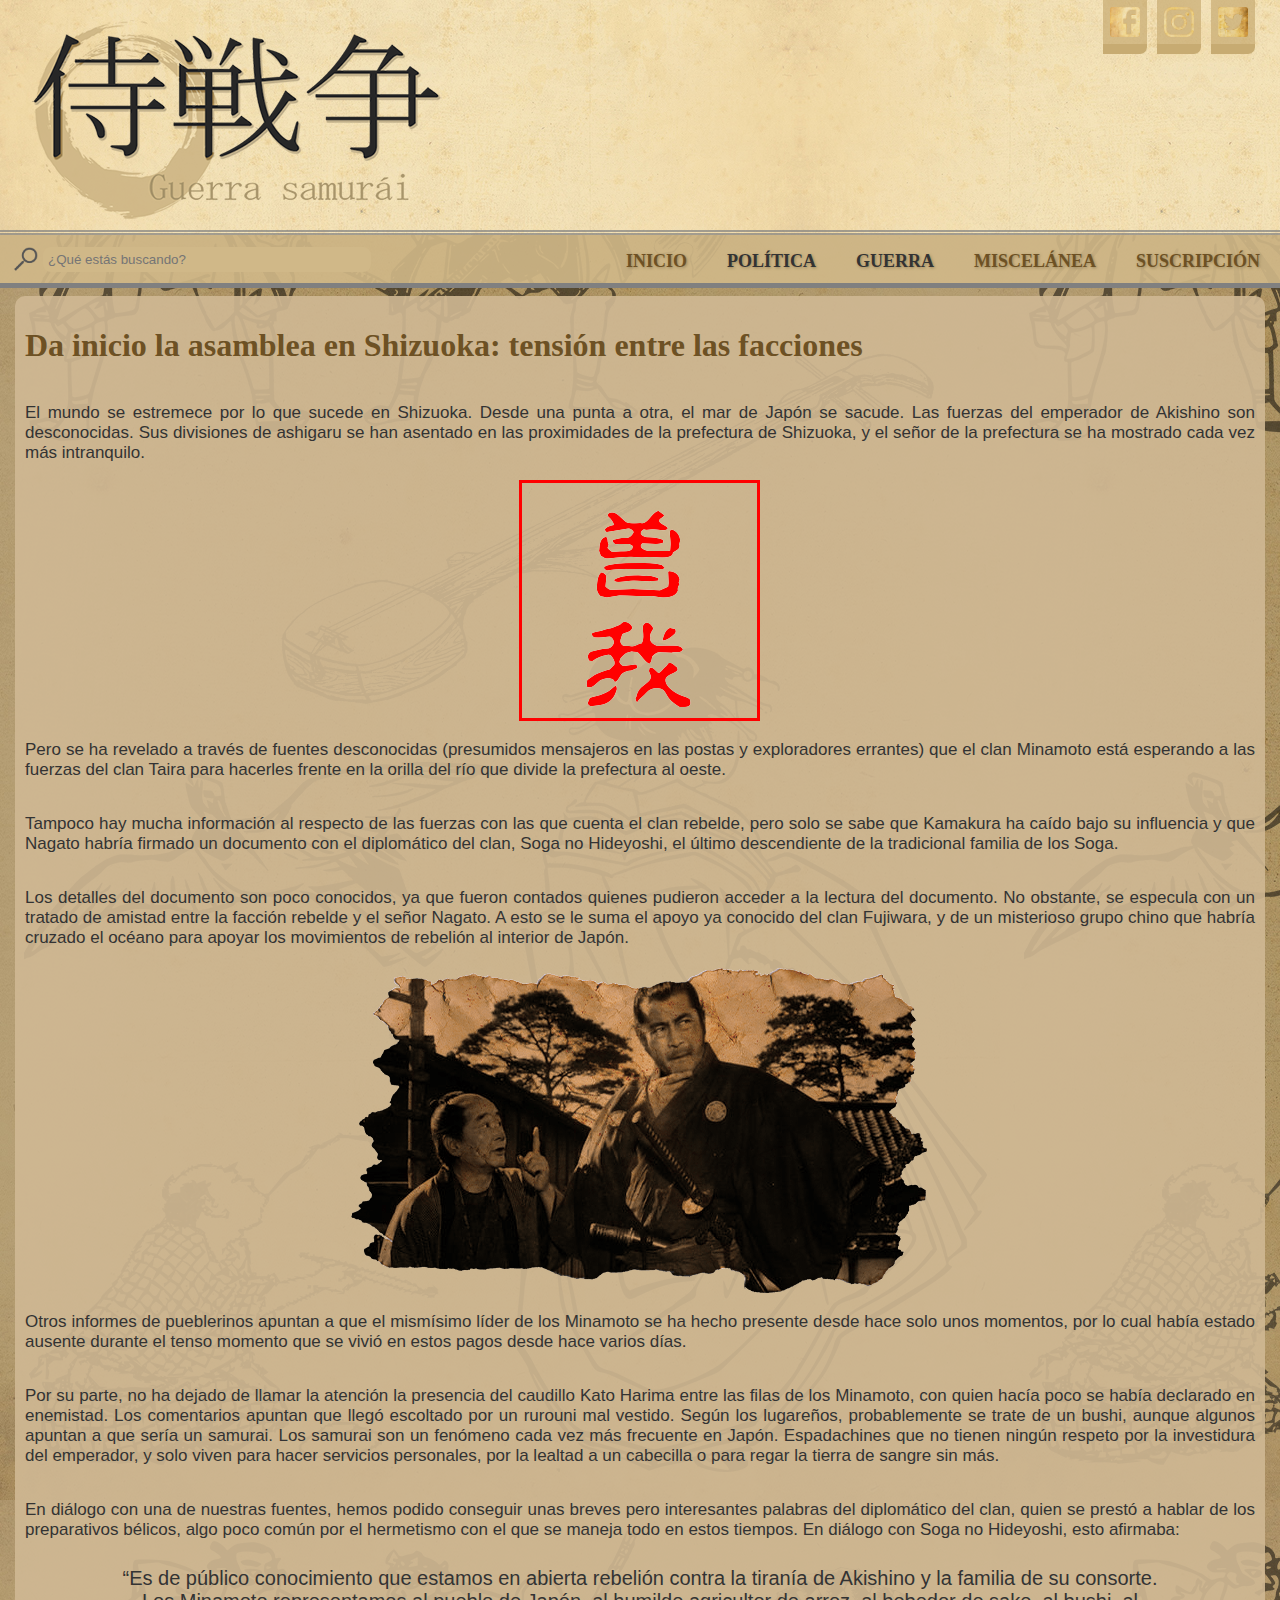
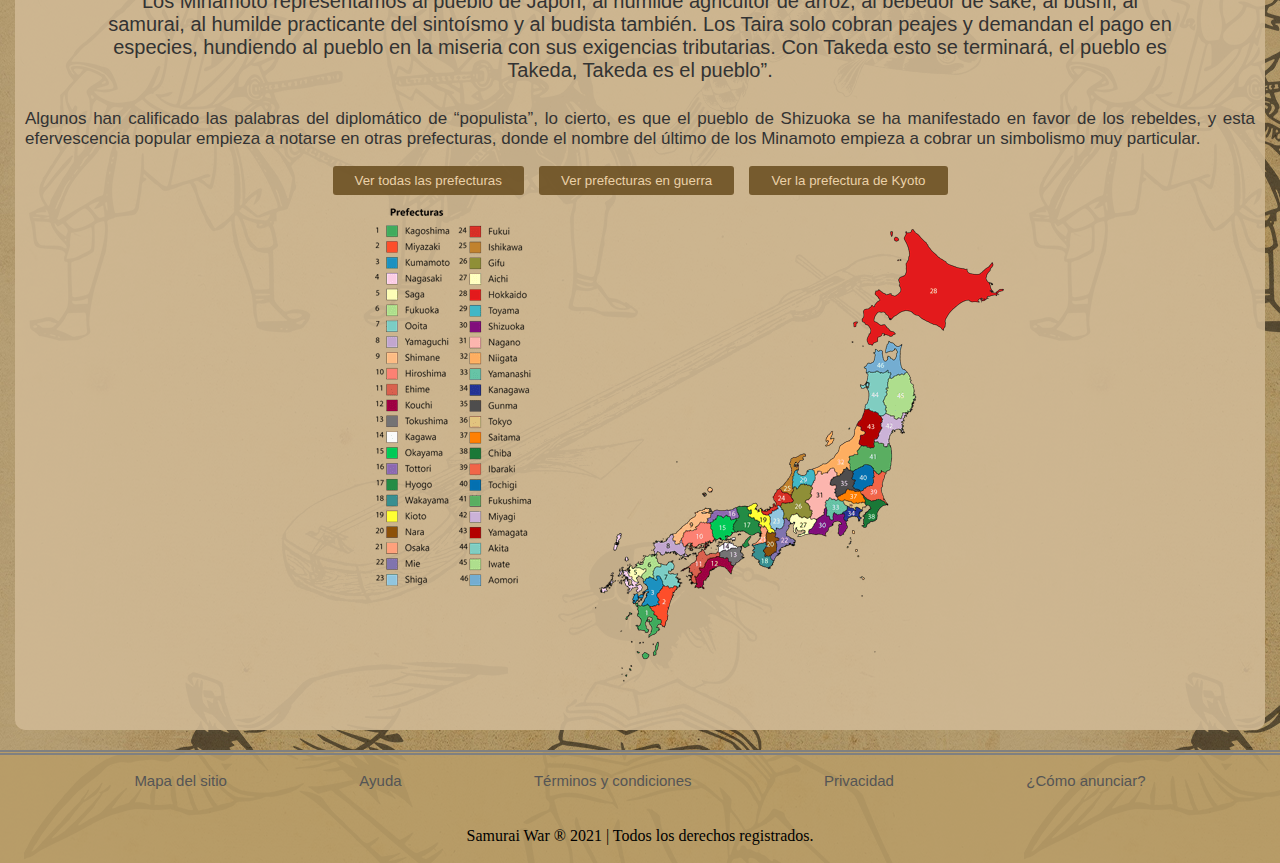
==== mainnews.html @ 540a810e "Subo el material del sitio web en español para inicial el proyecto" ====
<!DOCTYPE html>
<html lang="en">
<head>
    <meta charset="UTF-8">
    <meta http-equiv="X-UA-Compatible" content="IE=edge">
    <meta name="viewport" content="width=device-width, initial-scale=1.0">
    <title>Guerra Samurái</title>
    <link rel="stylesheet" href="css/style.css">
</head>
<body>
    <div class="header">
        <div class="logo">
            <a href="index.html" target="_blank"><img class="image-logo" src="images/logo.png" alt="Logo"></a>
        </div>
        <div class="socialmedia-icons">
            <img class="image-socialmedia" src="images/facebook.png" alt="Facebook">
            <img class="image-socialmedia" src="images/instagram.png" alt="Instagram">
            <img class="image-socialmedia" src="images/twitter.png" alt="Twitter">
        </div>
    </div>
    <div class="navigation">
        <img class="search-image" src="images/lupa.png" alt="Lupa">
        <input class="search" type="text" name="search" placeholder="¿Qué estás buscando?">
        <div class="buttons">
            <a class="item link" href="index.html" target="_blank">inicio</a>
            <p class="item">política</p>
            <p class="item">guerra</p>
            <a class="item link" href="miscellaneous.html" target="_blank">miscelánea</a>
            <a class="item link" href="suscription.html" target="_blank">suscripción</a>
        </div>
    </div>
    <div class="news, basic-container">
        <h1>Da inicio la asamblea en Shizuoka: tensión entre las facciones</h1>
        <p class="news-body">El mundo se estremece por lo que sucede en Shizuoka. Desde una punta a otra, el mar de Japón se sacude. Las fuerzas del emperador de Akishino son desconocidas. Sus divisiones de ashigaru se han asentado en las proximidades de la prefectura de Shizuoka, y el señor de la prefectura se ha mostrado cada vez más intranquilo.</p>
        <img class="image-original" src="images/Hanko Soga.png" alt="firma del diplomático">
        <p class="news-body">Pero se ha revelado a través de fuentes desconocidas (presumidos mensajeros en las postas y exploradores errantes) que el clan Minamoto está esperando a las fuerzas del clan Taira para hacerles frente en la orilla del río que divide la prefectura al oeste.</p>
        <p class="news-body">Tampoco hay mucha información al respecto de las fuerzas con las que cuenta el clan rebelde, pero solo se sabe que Kamakura ha caído bajo su influencia y que Nagato habría firmado un documento con el diplomático del clan, Soga no Hideyoshi, el último descendiente de la tradicional familia de los Soga.</p>
        <p class="news-body">Los detalles del documento son poco conocidos, ya que fueron contados quienes pudieron acceder a la lectura del documento. No obstante, se especula con un tratado de amistad entre la facción rebelde y el señor Nagato. A esto se le suma el apoyo ya conocido del clan Fujiwara, y de un misterioso grupo chino que habría cruzado el océano para apoyar los movimientos de rebelión al interior de Japón.</p>
        <img class="image-original" src="images/hideyoshi.png" alt="Hideyoshi, el diplomático del clan Minamoto">
        <p class="news-body">Otros informes de pueblerinos apuntan a que el mismísimo líder de los Minamoto se ha hecho presente desde hace solo unos momentos, por lo cual había estado ausente durante el tenso momento que se vivió en estos pagos desde hace varios días.</p>
        <p class="news-body">Por su parte, no ha dejado de llamar la atención la presencia del caudillo Kato Harima entre las filas de los Minamoto, con quien hacía poco se había declarado en enemistad. Los comentarios apuntan que llegó escoltado por un rurouni mal vestido. Según los lugareños, probablemente se trate de un bushi, aunque algunos apuntan a que sería un samurai. Los samurai son un fenómeno cada vez más frecuente en Japón. Espadachines que no tienen ningún respeto por la investidura del emperador, y solo viven para hacer servicios personales, por la lealtad a un cabecilla o para regar la tierra de sangre sin más.</p>
        <p class="news-body">En diálogo con una de nuestras fuentes, hemos podido conseguir unas breves pero interesantes palabras del diplomático del clan, quien se prestó a hablar de los preparativos bélicos, algo poco común por el hermetismo con el que se maneja todo en estos tiempos. En diálogo con Soga no Hideyoshi, esto afirmaba:</p>
        <p class="news-body, quote">“Es de público conocimiento que estamos en abierta rebelión contra la tiranía de Akishino y la familia de su consorte. Los Minamoto representamos al pueblo de Japón, al humilde agricultor de arroz, al bebedor de sake, al bushi, al samurai, al humilde practicante del sintoísmo y al budista también. Los Taira solo cobran peajes y demandan el pago en especies, hundiendo al pueblo en la miseria con sus exigencias tributarias. Con Takeda esto se terminará, el pueblo es Takeda, Takeda es el pueblo”.</p>
        <p class="news-body">Algunos han calificado las palabras del diplomático de “populista”, lo cierto, es que el pueblo de Shizuoka se ha manifestado en favor de los rebeldes, y esta efervescencia popular empieza a notarse en otras prefecturas, donde el nombre del último de los Minamoto empieza a cobrar un simbolismo muy particular.</p>
        <div class="map">
            <button id="prefectures-all" type="button">Ver todas las prefecturas</button>
            <button id="prefectures-war" type="button">Ver prefecturas en guerra</button>
            <button id="prefecture-kioto" type="button">Ver la prefectura de Kyoto</button>
            <img id="japan-map" class="image-mainnews" src="images/prefectures-all.png" alt="Todas las prefecturas de Japón">
            <p><span id="newinfo"></span></p>
        </div>
    </div>
    <div class="footer">
        <div class="footer-data">
            <p class="footer-button">Mapa del sitio</p>
            <p class="footer-button">Ayuda</p>
            <p class="footer-button">Términos y condiciones</p>
            <p class="footer-button">Privacidad</p>
            <p class="footer-button">¿Cómo anunciar?</p>
        </div>
            <p>Samurai War ® 2021 | Todos los derechos registrados.</p>
    </div>
    <script type="text/javascript" src="js/mainnews.js"></script>
</body>
</html>
---- css/style.css ----
body{
    background-image: url("images/background-body.jpg");
    background-repeat: repeat;
    margin: 0px;
}
.header{
    background-image: url("images/header.jpg");
    display: flex;
    height: 210px;
    margin: 0px;
    padding: 20px;
    padding-top: 0px;
    border-bottom: 5px double rgba(128, 128, 128, 0.7);
}
.logo{
    width: 30%;
    padding-top: 20px;
}
.socialmedia-icons{
    width: 70%;
    display: flex;
    align-items: flex-start;
    justify-content: flex-end;
}
.image-socialmedia{
    height: 30px;
    margin: 5px;
    margin-top: 0px;
    background-color: rgba(199, 171, 114, 0.7);
    padding: 7px;
    border-radius: 0px 0px 7px;
    border-bottom: 10px solid rgb(199, 171, 114);
}
.image-socialmedia:hover{
    transition: padding-top 0.3s;
    padding-top: 12px;
}
.navigation{
    display: flex;
    width: 100%;
    background-color: rgba(208, 184, 136, 0.9);
    border-bottom: 5px solid grey;
    margin-top: 0%;
}
.search, .search-image{
    margin: auto;
}
.search{
    width: 35%;
    height: 95%;
    margin-left: 5px;
    padding: 5px;
    background-color: rgb(208, 184, 136);
    border: none;
    border-radius: 8px;
    outline: none;
    color: rgb(51, 51, 51);
}
.search:hover{
    transition: background-color .5s;
    background-color: rgb(224, 199, 148);
}
.search-image{
    height: 25px;
    margin-left: 13px;
}
.buttons{
    display: flex;
    justify-content: flex-end;
    width: 100%;
}
.item{
    font-size: 25px;
    font-family: Garamond;
    font-weight: bold;
    font-variant: small-caps;
    color: rgb(51, 51, 51);
    text-shadow: 1px 1px 3px rgb(151, 131, 90);
    padding: 10px 20px 10px 20px;
    margin: 0%;
    transition: background-color .5s;
}
.link:link{
    text-decoration: none;
    color: rgb(109, 81, 36);
}
.link:active{
    text-decoration: none;
    color: rgb(109, 81, 36);
}
.link:visited{
    text-decoration: none;
    color: rgb(109, 81, 36);
}
.item:visited{
    color: rgb(51, 51, 51);
}
.item:hover{
    color: white;
    background-color: rgba(128, 128, 128, 0.7);
}
.basic-container, .news, .form-container{
    display: flex;
    flex-wrap: wrap;
    justify-content: space-between;
    margin: 15px;
}
.form-container{
    margin: auto;
    width: 75%;
    flex-direction: column;
}
.form-titles{
    justify-content: center;
}
.basic-container, .news1, .news2, .miscellaneous, .news3, .news4, .form-container{
    background-color: rgba(207, 184, 148, 0.9);
    border-radius: 10px;
    margin-top: 8px;
    padding: 10px;
    text-align: justify;
}
.news1{
    width: 100%;
}
.news2{
    width: 58%;
}
.miscellaneous{
    width: 38%;
}
.news3, .news4{
    width: 48%;
}
.miscellaneous-title{
    margin: 0px;
}
.miscellaneous-summary{
    display: flex;
}
.image, .image-original{
    display: block;
    margin: auto;
    width: 90%;
}
.image-snowdrop{
    width: 45%;
    margin-left: 15px;
}
.image-original{
    width: initial;
}
.title-date, h1, h2{
    display: flex;
    justify-content: space-between;
    font-family: Garamond;
    color: rgb(109, 81, 36);
}
h2{
    color: rgb(88, 66, 30);
}
.center-message{
    margin: auto;
}
.date, .superscript{
    text-align: right;
    font-size: 20px;
    margin: 5px 10px;
    font-style: italic;
    color: rgb(109, 81, 36);
}
.main-summary, .summary, .news-body, .form-container, table, #newinfo, .quote{
    font-family: Helvetica, Arial, sans-serif;
    font-size: 20px;
    color: rgb(51, 51, 51);
}
.summary, .news-body, .form-container, table, #newinfo{
    font-size: 17px;
}
.quote{
    text-align: center;
    margin: 10px 80px;
}
.map{
    display: block;
    margin: auto;
    width: 50%;
}
button, #send, #captcha{
    text-align: center;
    border: 2px solid transparent;
}
button:focus, #send:focus, #captcha:focus{
    outline: none;
    border: 2px solid rgb(158, 120, 58);
}
table{
    margin: 15px auto;
    border-spacing: 4px;
}
th, td, button, #send, #captcha{
    background-color: rgba(109, 81, 36, 0.9);
    color: rgb(235, 209, 168);
    padding: 5px 20px 5px 20px;
    border-radius: 3px;
}
td{
    font-size: 15px;
    background-color: rgba(109, 81, 36, 0.8);
}
.form-container{
    text-align: center;
    align-items: center;
    padding: 30px;
}
.form-titles{
    display: flex;
    flex-direction: column;
    align-items: center;
}
form{
    display: flex;
    flex-direction: column;
    align-items: center;
    width: 50%;
    margin-bottom: 1em;
}
.form, .submit-button{
    width: 100%;
    padding: 6px;
    margin: 3px 0px 4px 5px;
    outline: none;
    border: 2px solid transparent;
    border-radius: 10px;
    background-color: rgb(235, 209, 168);
}
.form-text{
    width: 100%;
    text-align: left;
    margin-top: 7px;
    margin-bottom: 0px;
}
.input-radio{
    width: 45%;
    display: flex;
    justify-content: space-around;
    margin: 10px 0px;
}
.form:focus, .submit-button:active{
    border: 2px solid rgb(179, 158, 125);
}
.captcha{
    text-align: center;
    margin-bottom: 1em;
}
.captcha-kanjis, .captcha-input{
    list-style: none;
    padding: 0px;
}
.captcha-input{
    display: flex;
    justify-content: center;
}
#send{
    margin-left: 7px;
}
.submit-button{
    font-family: Garamond;
    font-size: 30px;
    width: 20%;
    margin-top: 1em;
}
.footer{
    background-color: rgba(184, 156, 103, 0.9);
    font-family: Garamond;
    text-align: center;
    border-top: 5px double grey;
    margin-top: 20px;
    padding: 2px;
}
.footer-data{
    display: flex;
    flex-wrap: wrap;
    justify-content: space-evenly;
}
.footer-button{
    font-family: Helvetica, Arial, sans-serif;
    font-size: 15px;
    color: rgb(85, 85, 85);
    padding-bottom: 2px;
    border-bottom: 5px solid transparent;
}
.footer-button:hover{
    transition: border-bottom .5s;
    color: rgb(70, 70, 31);
    border-bottom: 2px solid rgb(70, 70, 31);
}
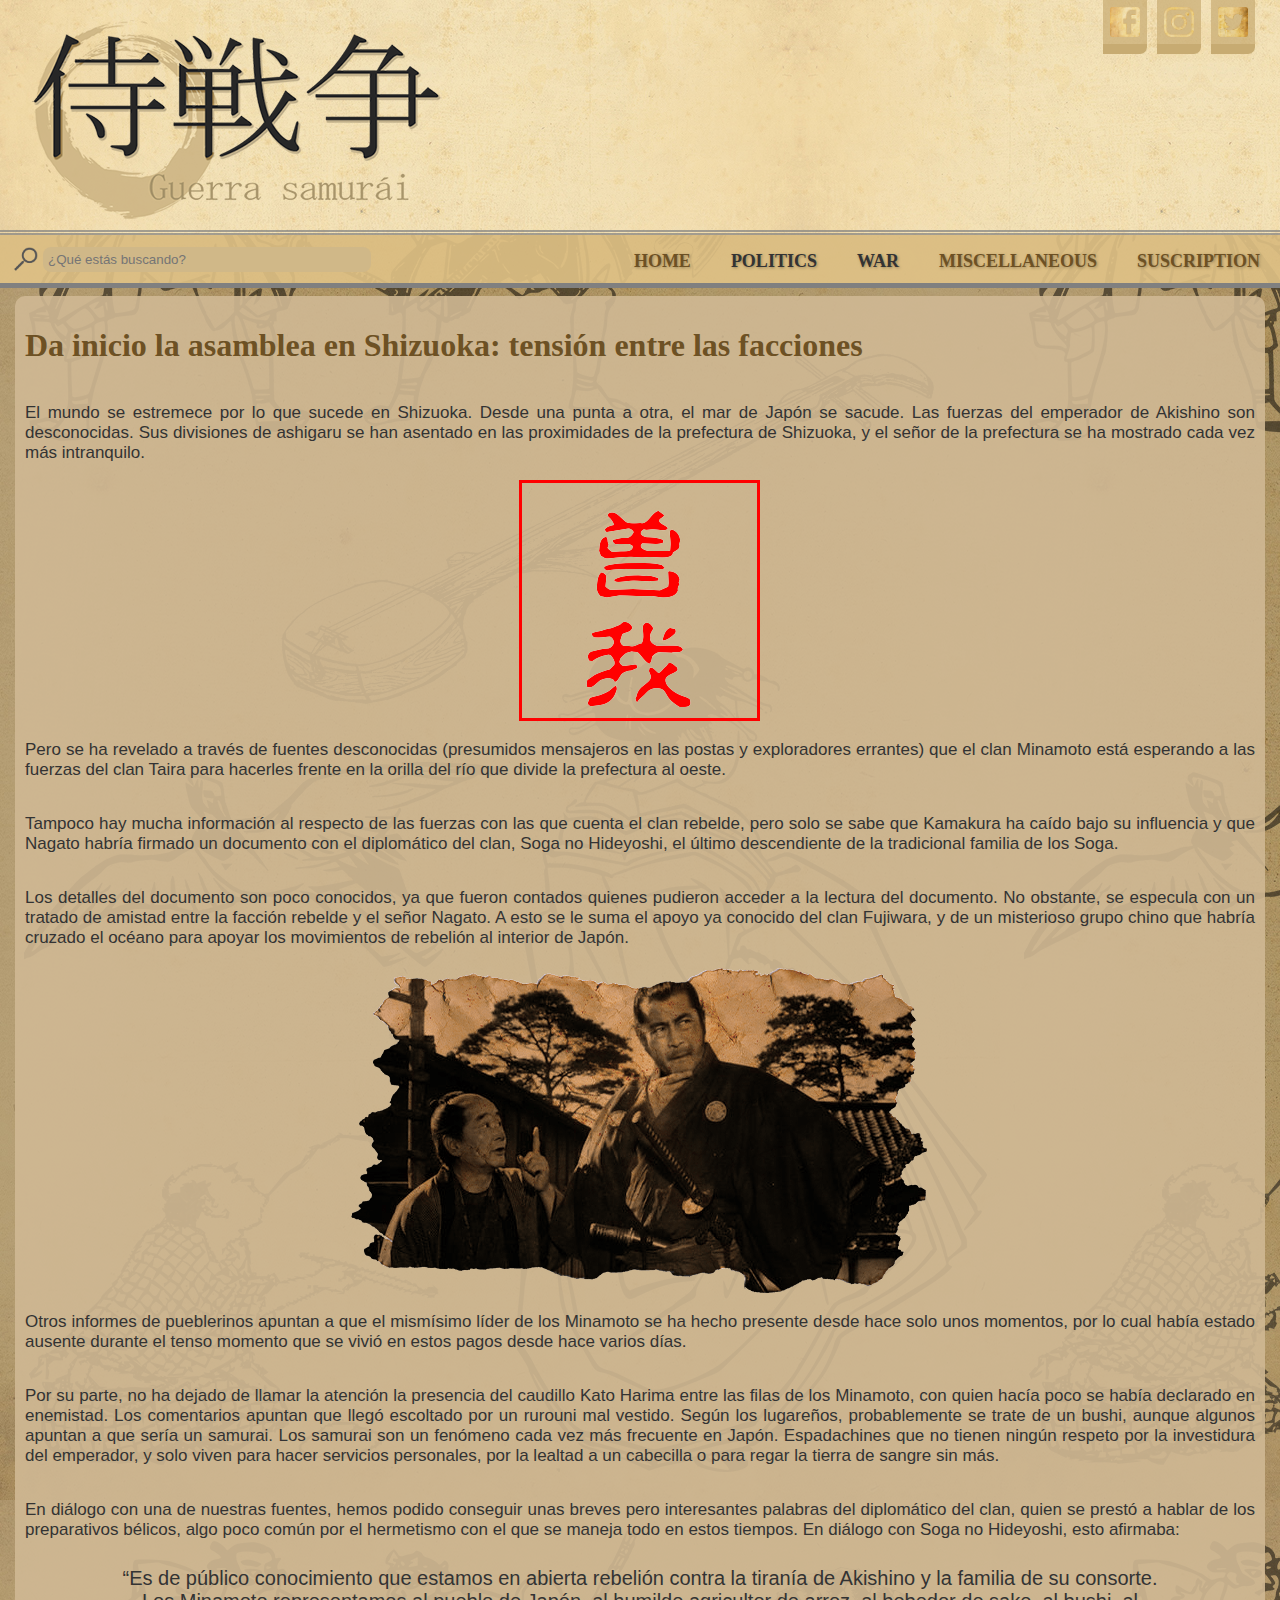
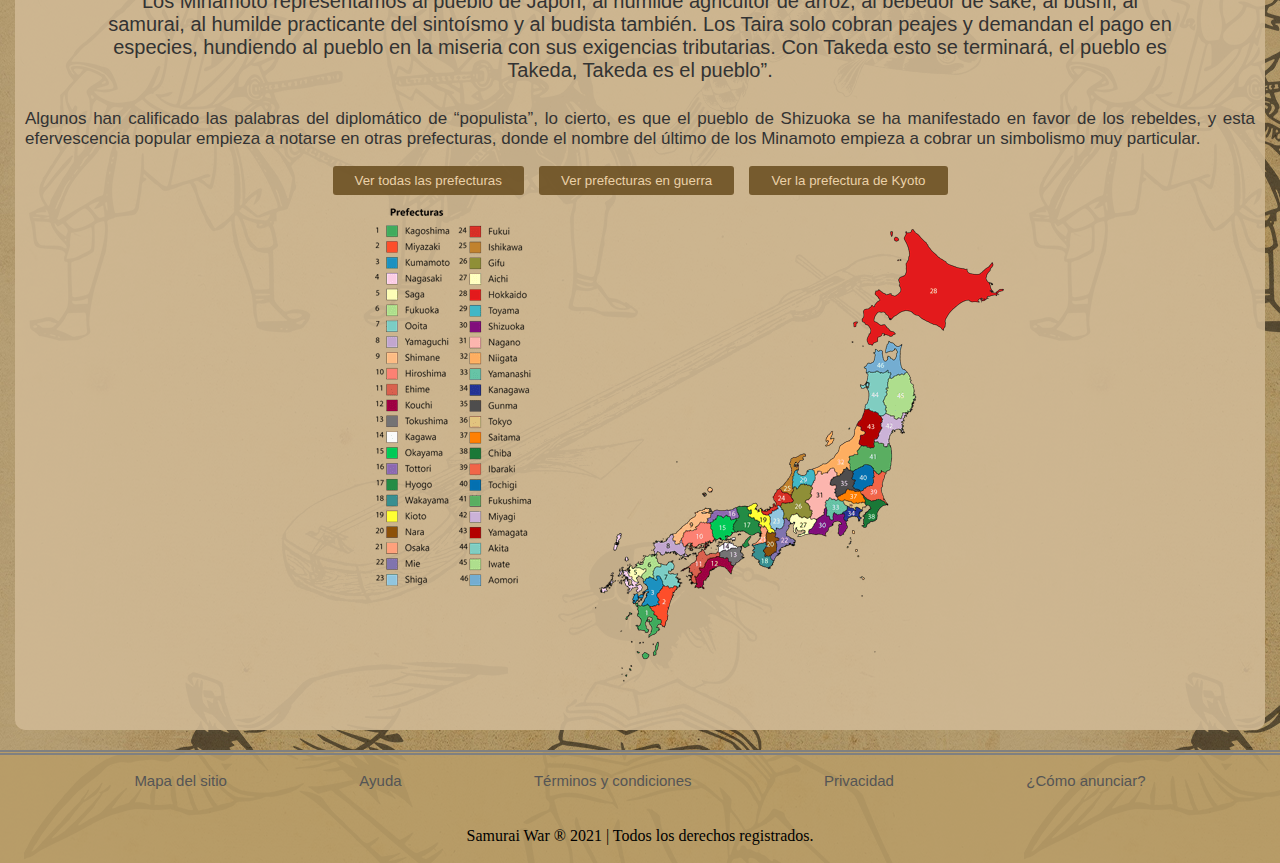
==== commit 0254def9: "Clonado repo remoto" ====
--- a/mainnews.html
+++ b/mainnews.html
@@ -22,11 +22,11 @@
         <img class="search-image" src="images/lupa.png" alt="Lupa">
         <input class="search" type="text" name="search" placeholder="¿Qué estás buscando?">
         <div class="buttons">
-            <a class="item link" href="index.html" target="_blank">inicio</a>
-            <p class="item">política</p>
-            <p class="item">guerra</p>
-            <a class="item link" href="miscellaneous.html" target="_blank">miscelánea</a>
-            <a class="item link" href="suscription.html" target="_blank">suscripción</a>
+            <a class="item link" href="index.html" target="_blank">home</a>
+            <p class="item">politics</p>
+            <p class="item">war</p>
+            <a class="item link" href="miscellaneous.html" target="_blank">miscellaneous</a>
+            <a class="item link" href="suscription.html" target="_blank">suscription</a>
         </div>
     </div>
     <div class="news, basic-container">
--- a/css/style.css
+++ b/css/style.css
@@ -1,8 +1,10 @@
+
 body{
     background-image: url("images/background-body.jpg");
     background-repeat: repeat;
     margin: 0px;
 }
+/*----------------------------------------------------------Header start-------------------------------------------------------------------*/
 .header{
     background-image: url("images/header.jpg");
     display: flex;
@@ -38,7 +40,7 @@
 .navigation{
     display: flex;
     width: 100%;
-    background-color: rgba(208, 184, 136, 0.9);
+    background-color: rgba(224, 194, 134, 0.9);
     border-bottom: 5px solid grey;
     margin-top: 0%;
 }
@@ -120,6 +122,7 @@
     padding: 10px;
     text-align: justify;
 }
+
 .news1{
     width: 100%;
 }
@@ -194,6 +197,7 @@
     outline: none;
     border: 2px solid rgb(158, 120, 58);
 }
+---------------------------------------------/*table of the forests of japan*/----------------------------------------------------------------
 table{
     margin: 15px auto;
     border-spacing: 4px;
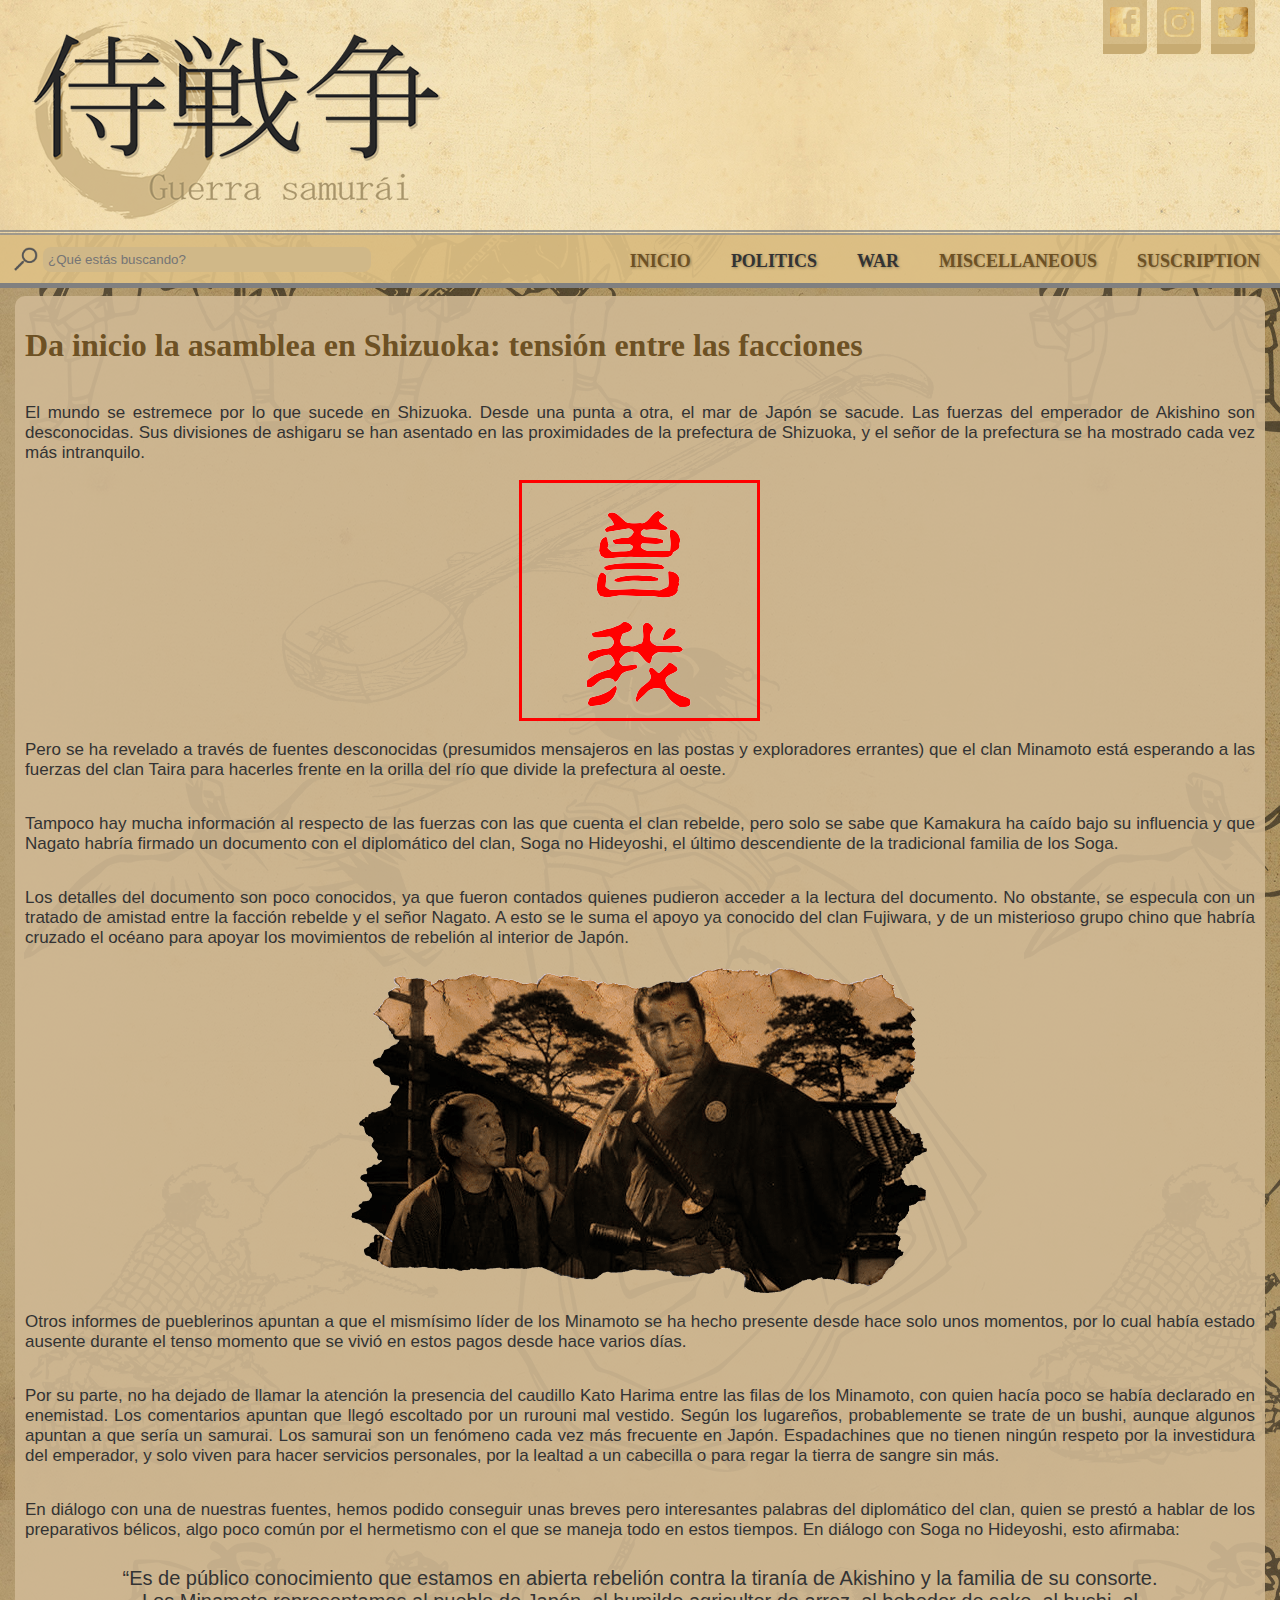
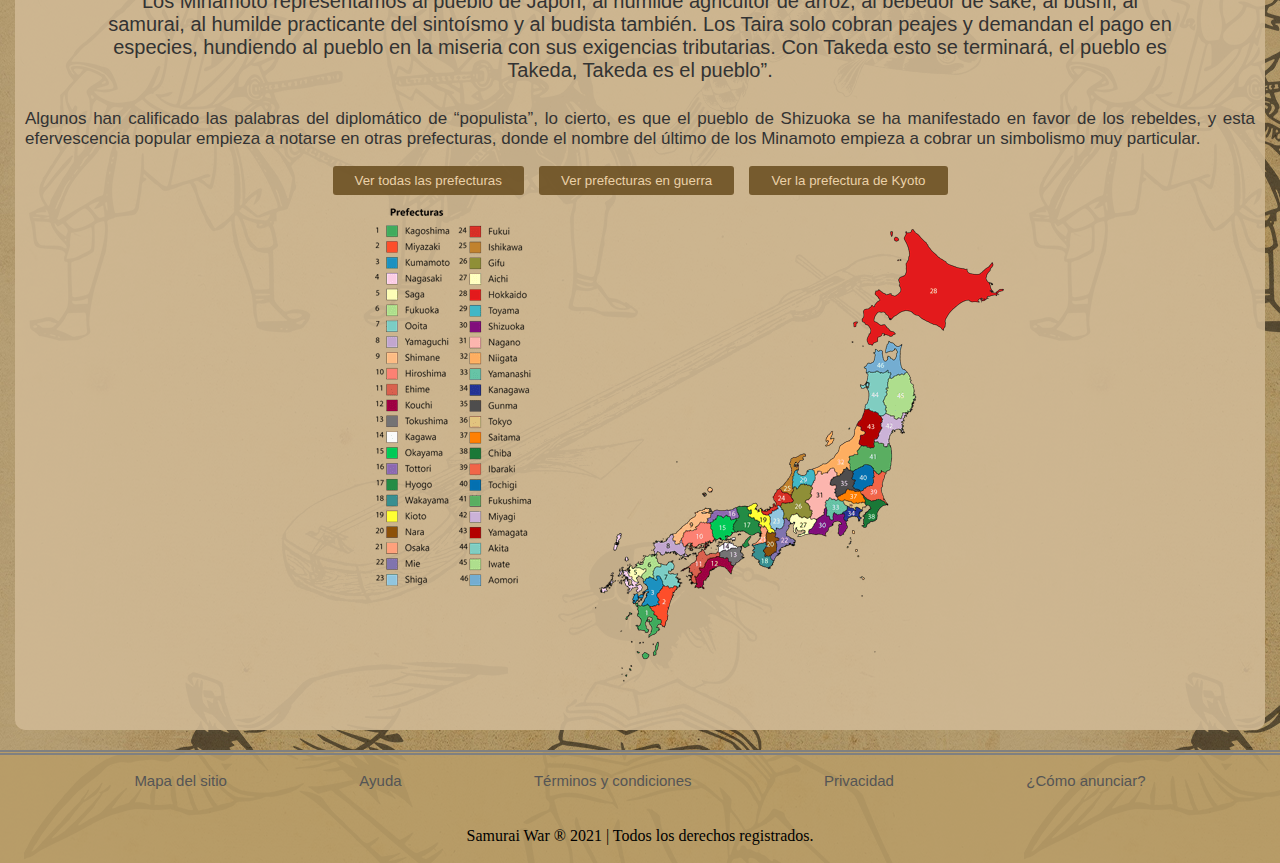
==== commit 4a2d506b: "Traducción del nav en mainnews.html" ====
--- a/mainnews.html
+++ b/mainnews.html
@@ -22,7 +22,7 @@
         <img class="search-image" src="images/lupa.png" alt="Lupa">
         <input class="search" type="text" name="search" placeholder="¿Qué estás buscando?">
         <div class="buttons">
-            <a class="item link" href="index.html" target="_blank">home</a>
+            <a class="item link" href="index.html" target="_blank">inicio</a>
             <p class="item">politics</p>
             <p class="item">war</p>
             <a class="item link" href="miscellaneous.html" target="_blank">miscellaneous</a>
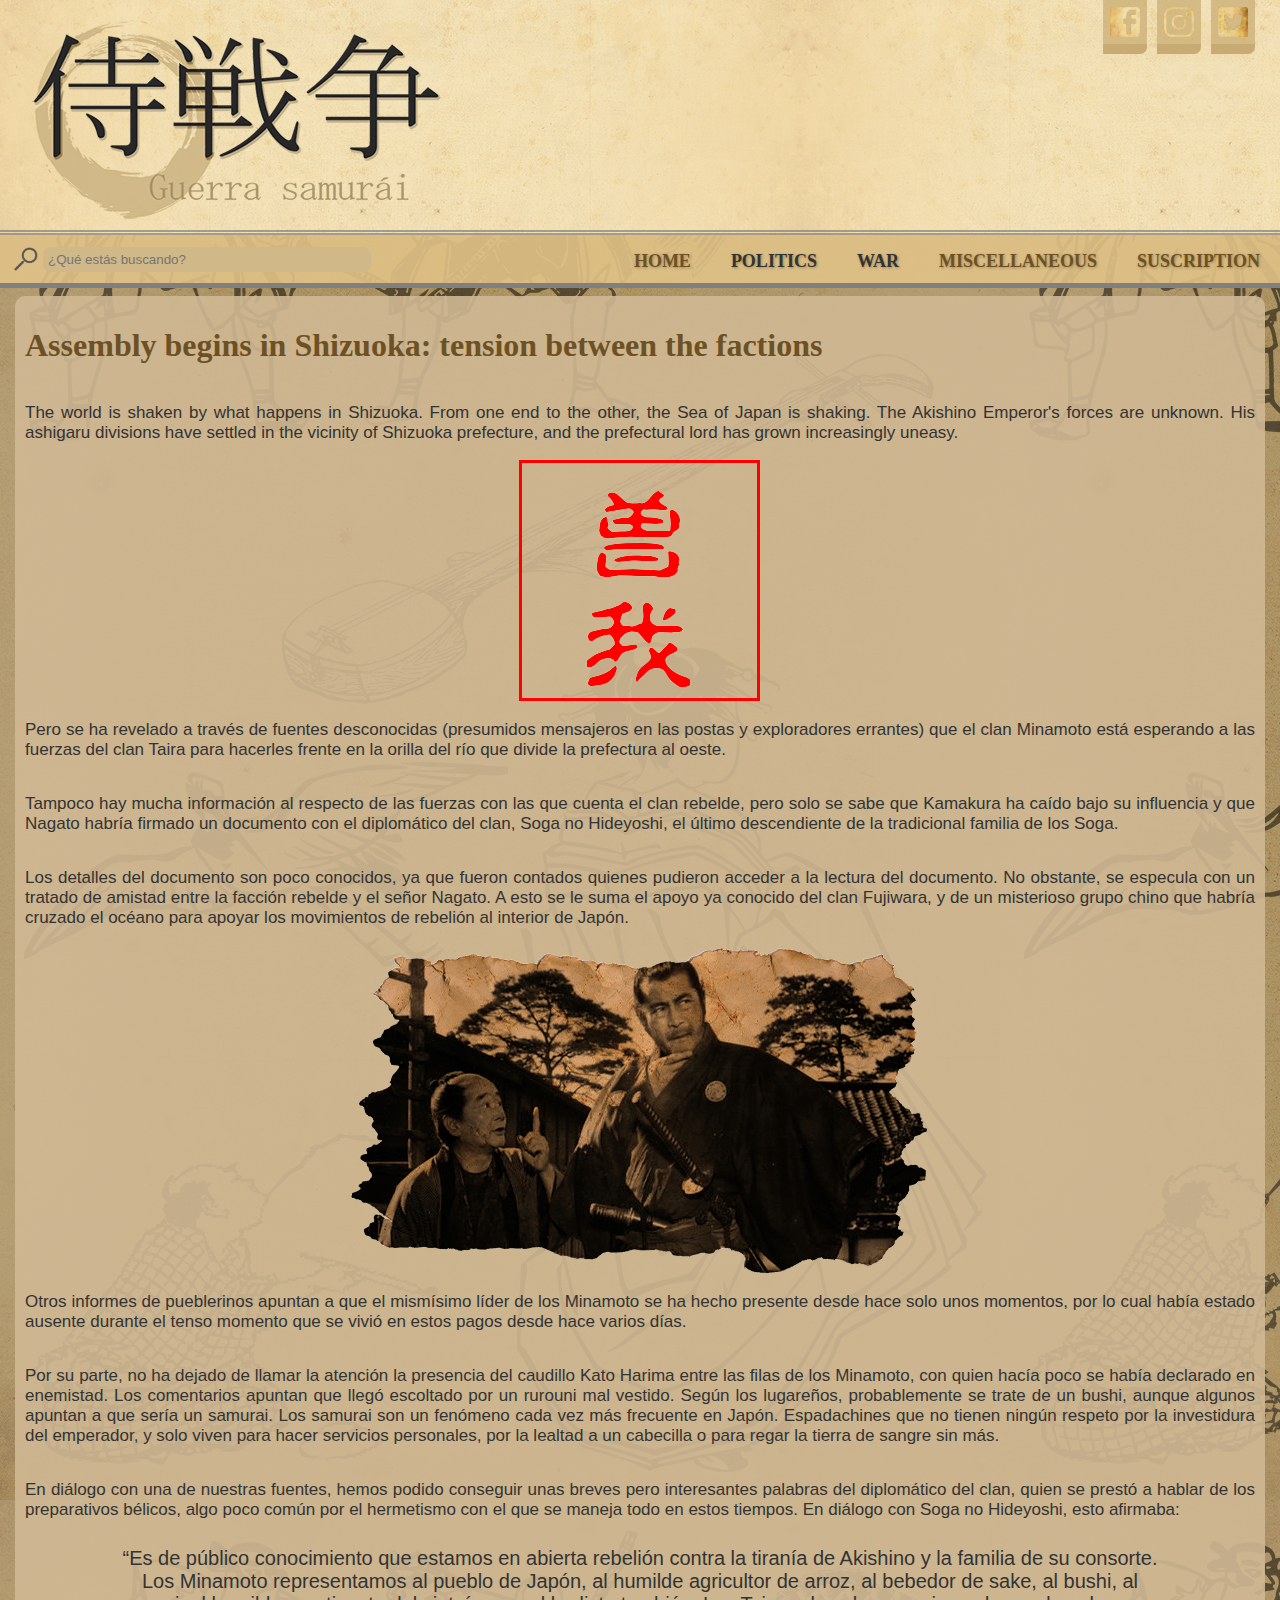
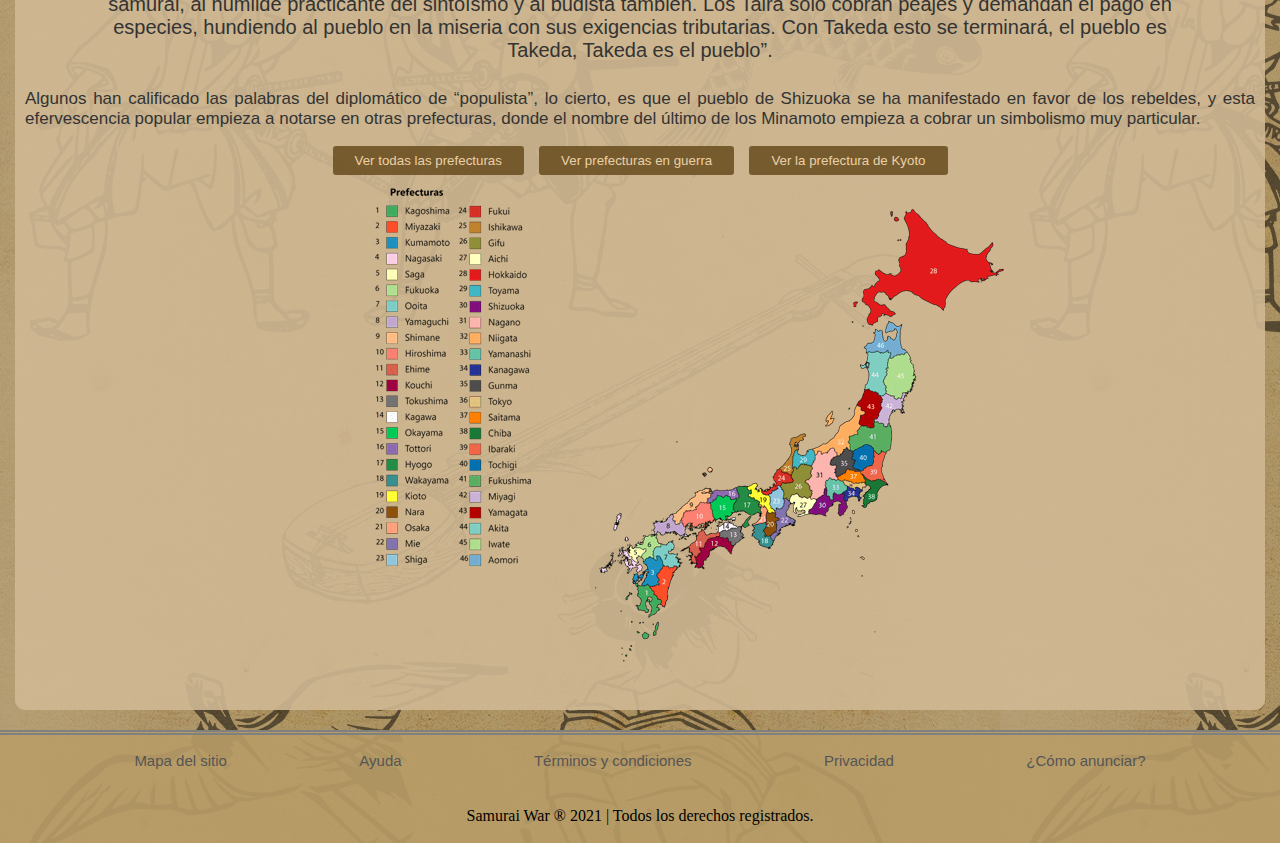
==== commit 884da4b6: "Traducción de título y primer párrafo en mainnews.html" ====
--- a/mainnews.html
+++ b/mainnews.html
@@ -22,7 +22,7 @@
         <img class="search-image" src="images/lupa.png" alt="Lupa">
         <input class="search" type="text" name="search" placeholder="¿Qué estás buscando?">
         <div class="buttons">
-            <a class="item link" href="index.html" target="_blank">inicio</a>
+            <a class="item link" href="index.html" target="_blank">home</a>
             <p class="item">politics</p>
             <p class="item">war</p>
             <a class="item link" href="miscellaneous.html" target="_blank">miscellaneous</a>
@@ -30,8 +30,8 @@
         </div>
     </div>
     <div class="news, basic-container">
-        <h1>Da inicio la asamblea en Shizuoka: tensión entre las facciones</h1>
-        <p class="news-body">El mundo se estremece por lo que sucede en Shizuoka. Desde una punta a otra, el mar de Japón se sacude. Las fuerzas del emperador de Akishino son desconocidas. Sus divisiones de ashigaru se han asentado en las proximidades de la prefectura de Shizuoka, y el señor de la prefectura se ha mostrado cada vez más intranquilo.</p>
+        <h1>Assembly begins in Shizuoka: tension between the factions</h1>
+        <p class="news-body">The world is shaken by what happens in Shizuoka. From one end to the other, the Sea of ​​Japan is shaking. The Akishino Emperor's forces are unknown. His ashigaru divisions have settled in the vicinity of Shizuoka prefecture, and the prefectural lord has grown increasingly uneasy.</p>
         <img class="image-original" src="images/Hanko Soga.png" alt="firma del diplomático">
         <p class="news-body">Pero se ha revelado a través de fuentes desconocidas (presumidos mensajeros en las postas y exploradores errantes) que el clan Minamoto está esperando a las fuerzas del clan Taira para hacerles frente en la orilla del río que divide la prefectura al oeste.</p>
         <p class="news-body">Tampoco hay mucha información al respecto de las fuerzas con las que cuenta el clan rebelde, pero solo se sabe que Kamakura ha caído bajo su influencia y que Nagato habría firmado un documento con el diplomático del clan, Soga no Hideyoshi, el último descendiente de la tradicional familia de los Soga.</p>
